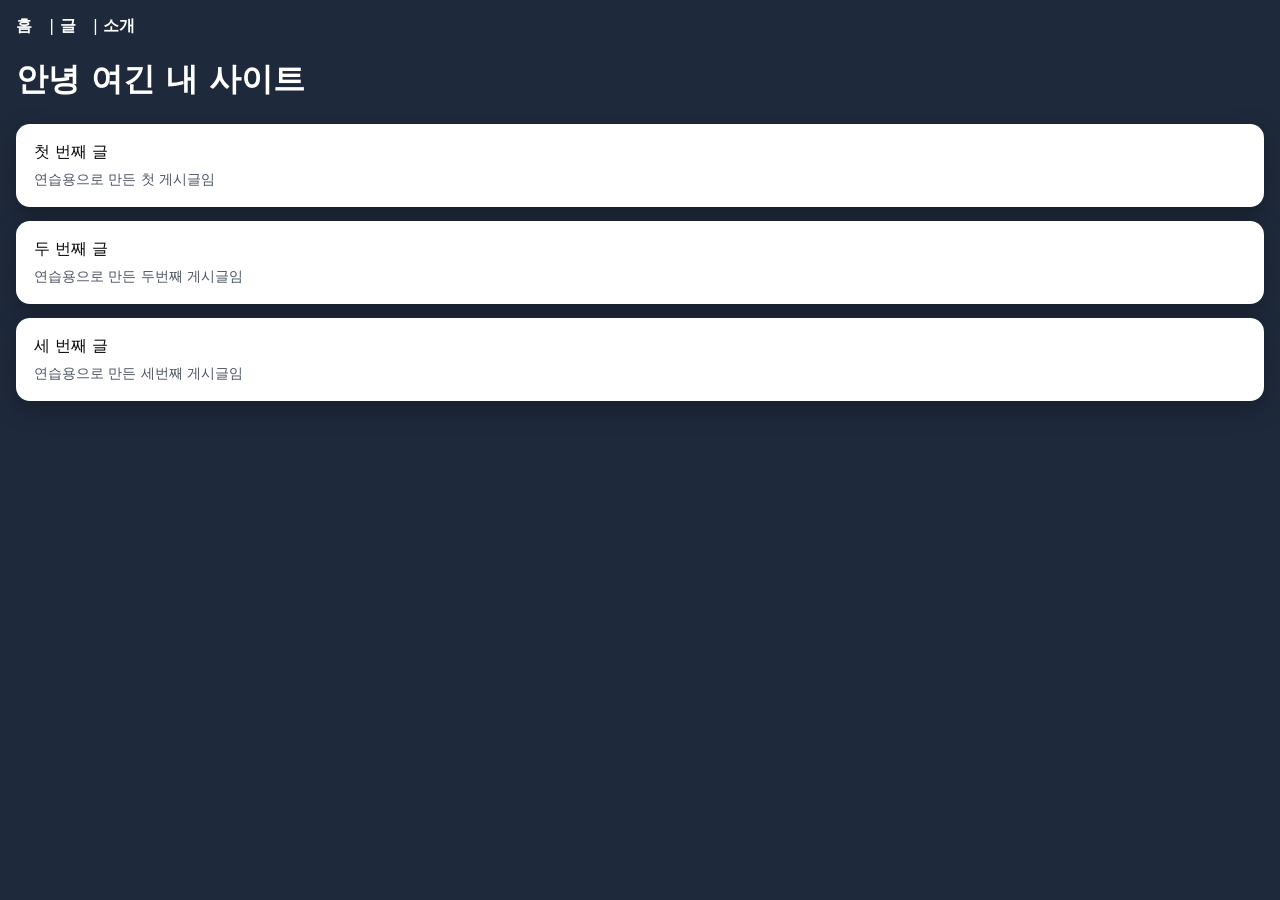
==== index.html @ d940d267 "Update index.html" ====
<!doctype html>
<html>
<head>
  <meta charset="utf-8">
  <title>내 연습용 사이트</title>
  <link rel="stylesheet" href="style.css?v=9">
</head>
<body>
  <nav>
  <a href="index.html">홈</a> |
  <a href="post1.html">글</a> |
  <a href="about.html">소개</a>
</nav>
  <h1>안녕 여긴 내 사이트</h1>

  <div class="post-list">
    <a href="post1.html" class="post-card">
      <div class="post-title">첫 번째 글</div>
      <p>연습용으로 만든 첫 게시글임</p>
    </a>

<a href="post2.html" class="post-card">
  <div class="post-title">두 번째 글</div>
  <p>연습용으로 만든 두번째 게시글임</p>
</a>

<a href="post3.html" class="post-card">
  <div class="post-title">세 번째 글</div>
  <p>연습용으로 만든 세번째 게시글임</p>
</a>
</div>
<script>
  document.querySelectorAll('.post-card').forEach(card => {
    card.addEventListener('touchstart', () => card.classList.add('pressed'), {passive:true})
    card.addEventListener('touchend', () => card.classList.remove('pressed'))
    card.addEventListener('touchcancel', () => card.classList.remove('pressed'))

    card.addEventListener('contextmenu', e => e.preventDefault())
  })
</script>
</body>
</html>
---- style.css ----
body {
  margin: 0;
  padding: 16px;
  background: #1e293b; /* 밝아진 네이비 */
  font-family: system-ui, -apple-system, BlinkMacSystemFont;
  color: #ffffff; /* 기본 텍스트 흰색 */
}

/* 메뉴 */
nav {
  background: transparent;
  margin-bottom: 20px;
}

nav a {
  color: #ffffff;
  text-decoration: none;
  font-weight: 600;
  margin-right: 12px;
}

/* 카드 목록 */
.post-list {
  display: flex;
  flex-direction: column;
  gap: 14px;
}

/* 카드 */
.post-card {
  background: #ffffff;
  padding: 18px;
  border-radius: 14px;
  box-shadow: 0 8px 24px rgba(0,0,0,0.25);
}

/* 카드 안 텍스트는 검정 */
.post-card,
.post-card a {
  color: #0a0a0a;
  text-decoration: none;
}

.post-card a {
  font-size: 18px;
  font-weight: 700;
}
.post-card p {
  margin: 8px 0 0;
  font-size: 14px;
  color: #4b5563;
}
.post-card {
  display: block;
  transition: transform 0.12s ease, box-shadow 0.12s ease;
}

.post-card:active {
  transform: scale(0.96);
  box-shadow: 0 2px 8px rgba(0,0,0,0.35);
  background: #e5e7eb;
}
.post-card.pressed {
  transform: scale(0.96);
  box-shadow: 0 2px 8px rgba(0,0,0,0.35);
  background: #e5e7eb;
}
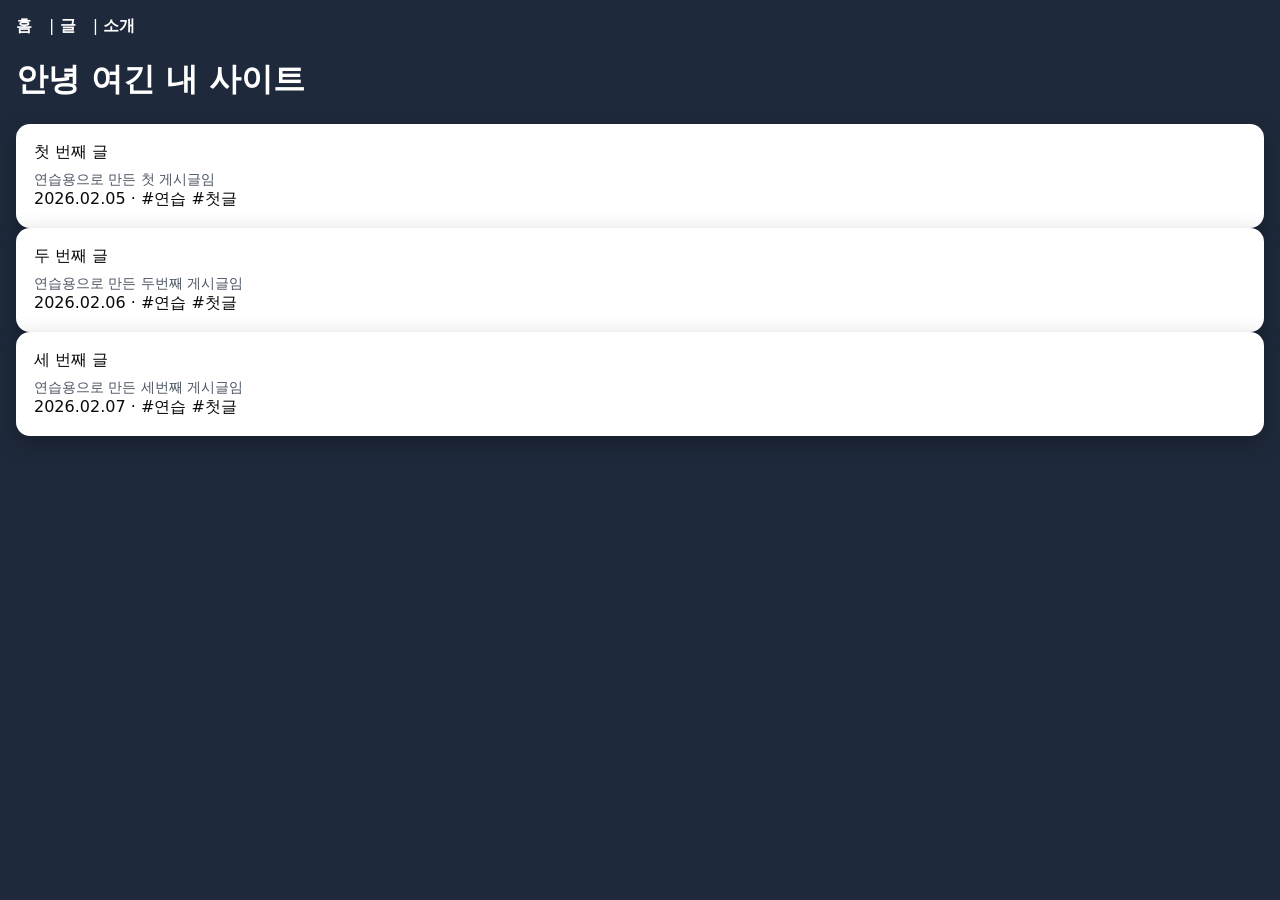
==== commit 84fe1f91: "Update index.html" ====
--- a/index.html
+++ b/index.html
@@ -3,7 +3,7 @@
 <head>
   <meta charset="utf-8">
   <title>내 연습용 사이트</title>
-  <link rel="stylesheet" href="style.css?v=9">
+  <link rel="stylesheet" href="style.css?v=11">
 </head>
 <body>
   <nav>
@@ -13,29 +13,42 @@
 </nav>
   <h1>안녕 여긴 내 사이트</h1>
 
-  <div class="post-list">
-    <a href="post1.html" class="post-card">
-      <div class="post-title">첫 번째 글</div>
-      <p>연습용으로 만든 첫 게시글임</p>
-    </a>
+  <div class="post-card" data-href="post1.html">
+  <div class="post-title">첫 번째 글</div>
+  <p>연습용으로 만든 첫 게시글임</p>
+  <div class="post-meta">
+    2026.02.05 · <span>#연습</span> <span>#첫글</span>
+  </div>
+</div>
 
-<a href="post2.html" class="post-card">
+<div class="post-card" data-href="post2.html" role="link" tabindex="0">
   <div class="post-title">두 번째 글</div>
   <p>연습용으로 만든 두번째 게시글임</p>
-</a>
+  <div class="post-meta">
+    2026.02.06 · <span>#연습</span> <span>#첫글</span>
+  </div>
+</div>
 
-<a href="post3.html" class="post-card">
+<div class="post-card" data-href="post3.html" role="link" tabindex="0">
   <div class="post-title">세 번째 글</div>
   <p>연습용으로 만든 세번째 게시글임</p>
-</a>
+  <div class="post-meta">
+    2026.02.07 · <span>#연습</span> <span>#첫글</span>
+  </div>
+</div>
 </div>
 <script>
   document.querySelectorAll('.post-card').forEach(card => {
+    const go = () => { location.href = card.dataset.href }
+
+    card.addEventListener('click', go)
+    card.addEventListener('keydown', e => {
+      if (e.key === 'Enter' || e.key === ' ') { e.preventDefault(); go() }
+    })
+
     card.addEventListener('touchstart', () => card.classList.add('pressed'), {passive:true})
     card.addEventListener('touchend', () => card.classList.remove('pressed'))
     card.addEventListener('touchcancel', () => card.classList.remove('pressed'))
-
-    card.addEventListener('contextmenu', e => e.preventDefault())
   })
 </script>
 </body>
--- a/style.css
+++ b/style.css
@@ -65,3 +65,7 @@
   box-shadow: 0 2px 8px rgba(0,0,0,0.35);
   background: #e5e7eb;
 }
+.post-card a {
+  color: #2563eb;
+  font-weight: 600;
+}
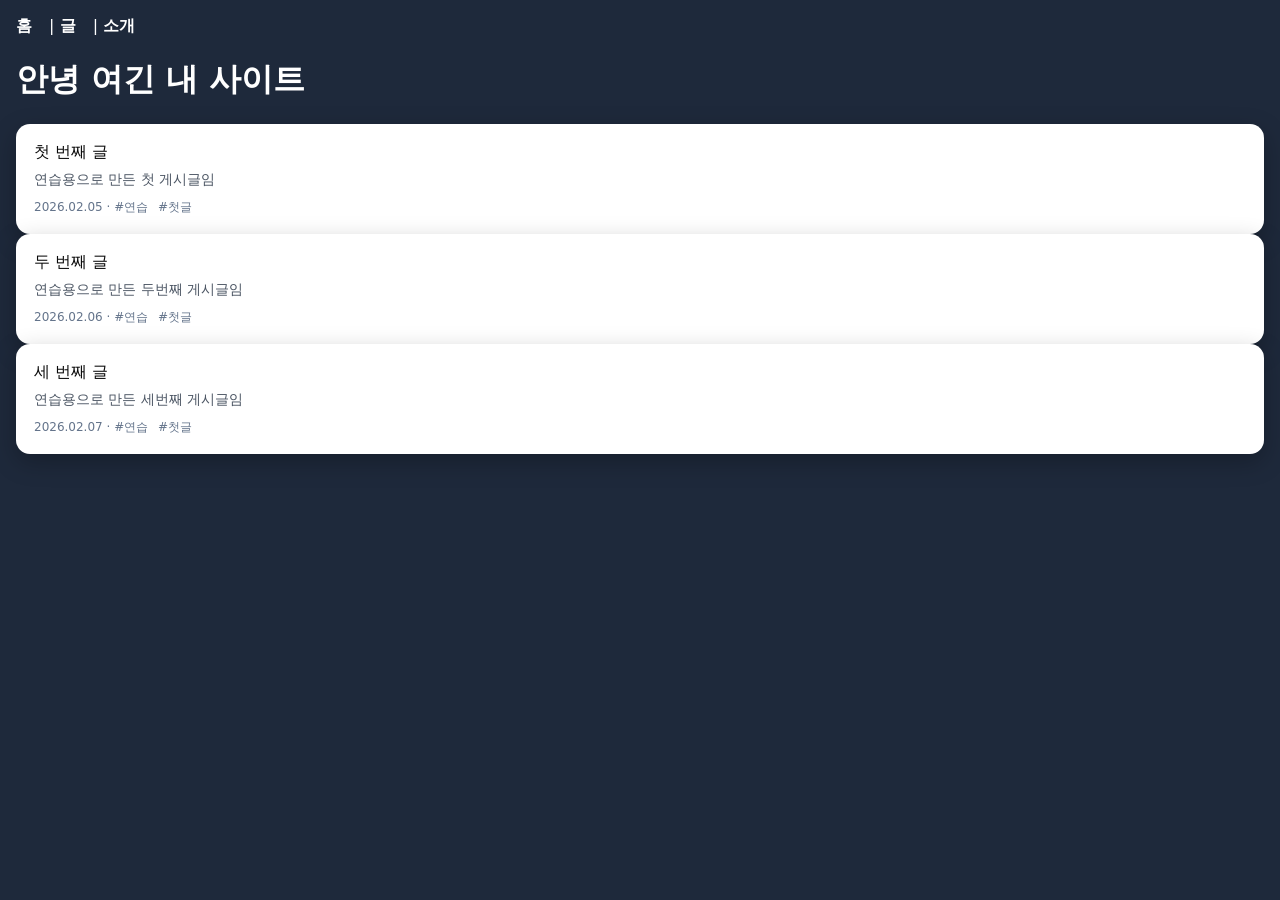
==== commit e57e5b39: "Update index.html" ====
--- a/index.html
+++ b/index.html
@@ -3,7 +3,7 @@
 <head>
   <meta charset="utf-8">
   <title>내 연습용 사이트</title>
-  <link rel="stylesheet" href="style.css?v=11">
+  <link rel="stylesheet" href="style.css?v=12">
 </head>
 <body>
   <nav>
--- a/style.css
+++ b/style.css
@@ -23,7 +23,7 @@
 .post-list {
   display: flex;
   flex-direction: column;
-  gap: 14px;
+  gap: 50px;
 }
 
 /* 카드 */
@@ -69,3 +69,12 @@
   color: #2563eb;
   font-weight: 600;
 }
+.post-meta {
+  margin-top: 10px;
+  font-size: 12px;
+  color: #64748b;
+}
+
+.post-meta span {
+  margin-right: 6px;
+}
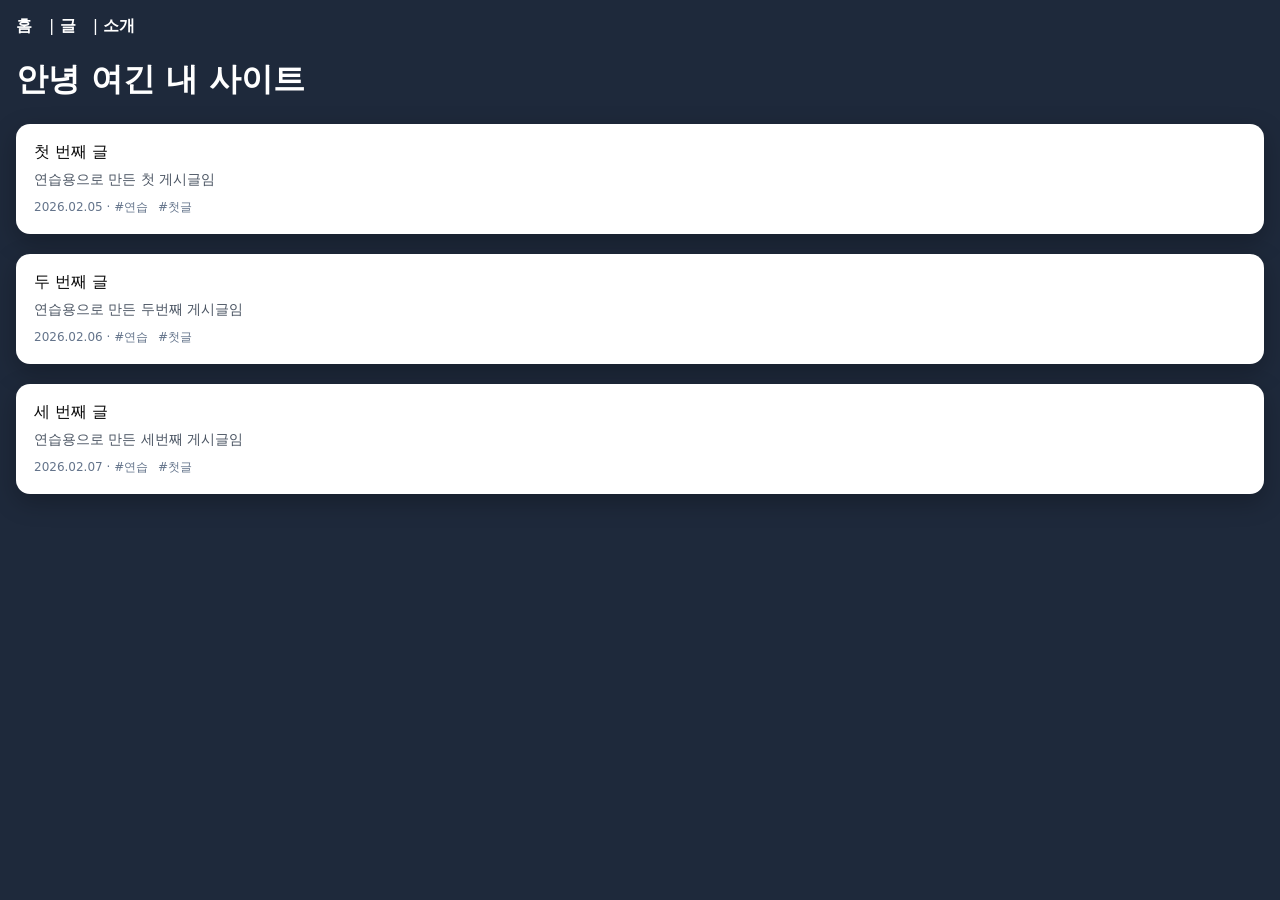
==== commit 53eb5c2c: "Update index.html" ====
--- a/index.html
+++ b/index.html
@@ -3,7 +3,7 @@
 <head>
   <meta charset="utf-8">
   <title>내 연습용 사이트</title>
-  <link rel="stylesheet" href="style.css?v=12">
+  <link rel="stylesheet" href="style.css?v=13">
 </head>
 <body>
   <nav>
--- a/style.css
+++ b/style.css
@@ -25,7 +25,9 @@
   flex-direction: column;
   gap: 50px;
 }
-
+.post-card + .post-card {
+  margin-top: 20px;
+}
 /* 카드 */
 .post-card {
   background: #ffffff;
